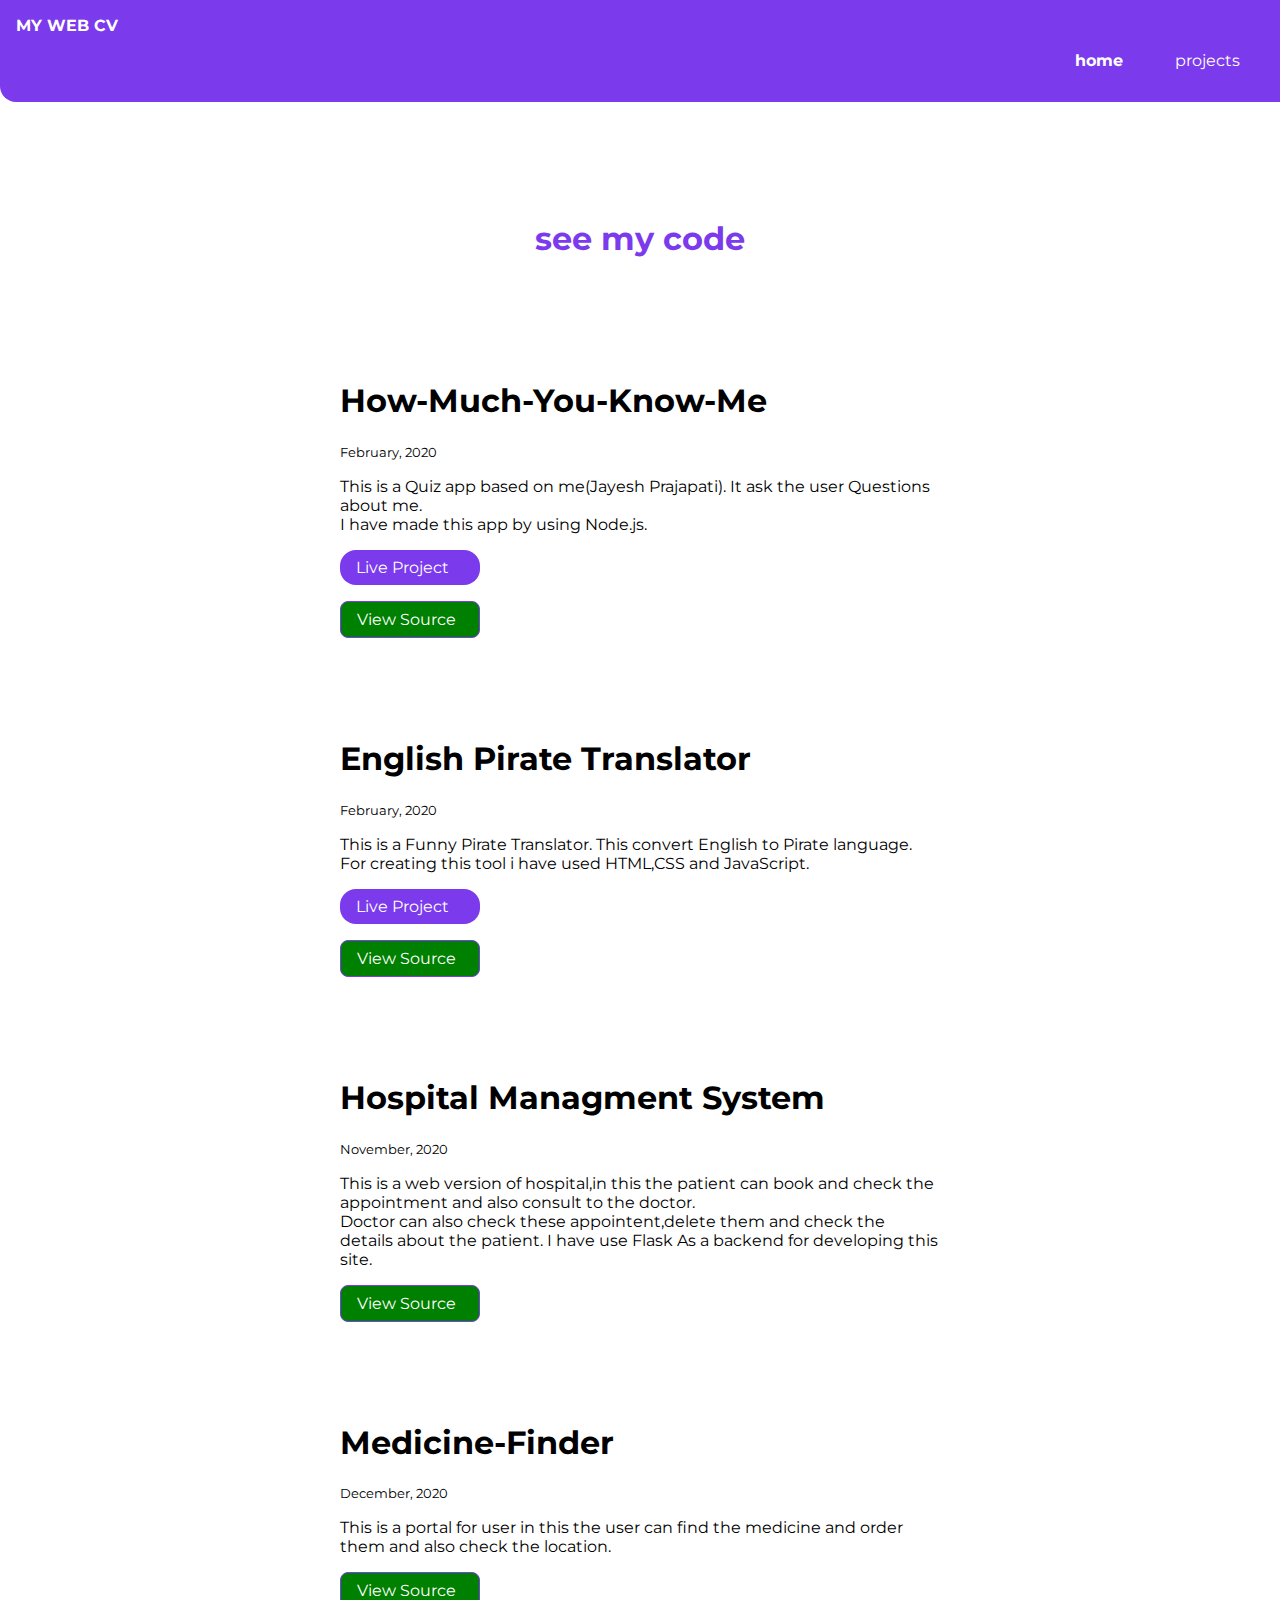
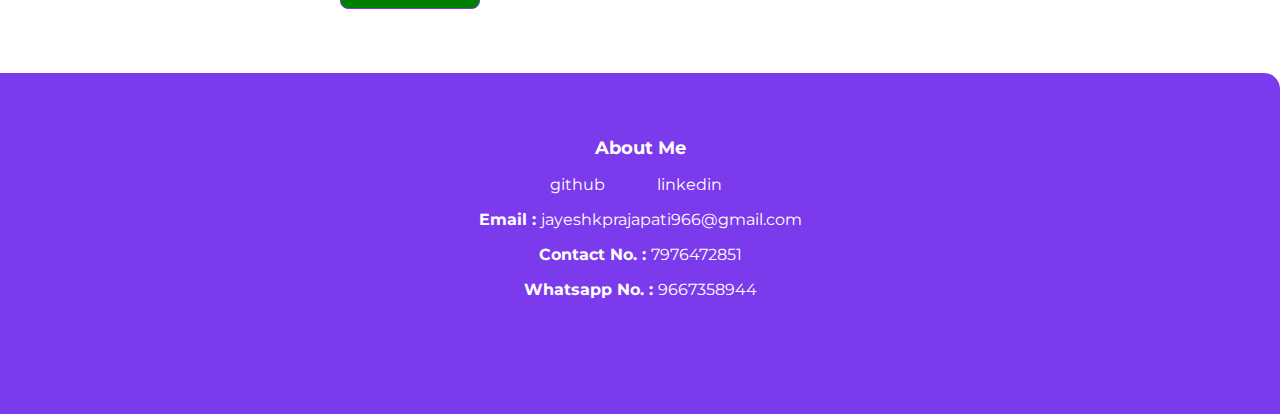
==== projects.html @ fba62078 "doc-change" ====
<!DOCTYPE html>
<html lang="en">

<head>
    <meta charset="UTF-8">
    <link href="main.css" rel="stylesheet" />
    <title>projects | adarshbalika</title>
</head>

<body>
    <nav class="nav-container">
        <div class="nav-brand"><a href="/">MY WEB CV </a></div>
        <ul class="list-non-bullet nav-pills">
            <li class="list-item-inline">
                <a class="link link-active" href="/">home</a>
            </li>
            <li class="list-item-inline">
                <a class="link" href="/projects.html">projects</a>
            </li>

        </ul>
    </nav>


    <header class="head">
        <h1 class="head-heading">see my <span class="heading-inverted"> code</span></h1>
    </header>

    <ul class="list-non-bullet">

        <li>
            <article class="showcase-list container container-center ">
                <h1>How-Much-You-Know-Me </h1>
                <small>February, 2020</small>
                <p>
                    This is a Quiz app based on me(Jayesh Prajapati). It ask the user Questions about me.
                    <br/> I have made this app by using Node.js.
                </p>
                <a class="link link-primary" href="https://repl.it/@pajiUPwala/Firstlession-Quiz-of-me#index.js?embed=1&output=1">Live Project</a>
                <a class="link link-secondary" href="https://github.com/jayPaji-966/How-MUCH-you-KnoW-ME">View Source</a>

            </article>

        </li>

        <li>
            <article class="showcase-list container container-center ">
                <h1>English Pirate Translator</h1>
                <small>February, 2020</small>
                <p> This is a Funny Pirate Translator. This convert English to Pirate language. <br/> For creating this tool i have used HTML,CSS and JavaScript.

                </p>

                <a class="link link-primary" href="https://my-pirate-translator.netlify.app">Live Project</a>
                <a class="link link-secondary" href="https://github.com/jayPaji-966/My_Translator">View Source</a>

            </article>

        </li>

        <li>
            <article class="showcase-list container container-center ">
                <h1>Hospital Managment System</h1>
                <small>November, 2020</small>
                <p>
                    This is a web version of hospital,in this the patient can book and check the appointment and also consult to the doctor.
                    <br> Doctor can also check these appointent,delete them and check the details about the patient. I have use Flask As a backend for developing this site.
                </p>

                <a class="link link-secondary" href="https://github.com/jayPaji-966/Hospital-management-System">View Source</a>

            </article>

        </li>

        <li>
            <article class="showcase-list container container-center ">
                <h1>Medicine-Finder</h1>
                <small>December, 2020</small>
                <p>
                    This is a portal for user in this the user can find the medicine and order them and also check the location.

                </p>
                <a class="link link-secondary" href="https://github.com/jayPaji-966/Medicine-Finder-">View Source</a>

            </article>

        </li>



    </ul>

    <footer class="footer">
        <div class="footer-header">About Me </div>
        <ul class="social-links list-non-bullet">
            <li class="list-item-inline">
                <a class="link" href="https://github.com/jayPaji-966">
                    github
                </a>
            </li>

            <li class="list-item-inline">
                <a class="link" href="https://www.linkedin.com/in/jayesh-prajapati-b5a931145/">
                    linkedin
                </a>
            </li>

            <li class="list-item-inline">


                <p><strong> Email : </strong> jayeshkprajapati966@gmail.com </p>
                <p><strong> Contact No. : </strong> 7976472851 </p>
                <p><strong> Whatsapp No. : </strong> 9667358944 </p>

            </li>



        </ul>
    </footer>



</body>

</html>
---- main.css ----
@import url('https://fonts.googleapis.com/css2?family=Montserrat:wght@400;700&display=swap');
:root {
    --primary-color: #7C3AED;
    --dark-gray: #6B7280;
}

body {
    font-family: 'Montserrat', sans-serif;
    margin: 0px
}

hr {
    margin: 2rem 0rem;
}


/** spaces **/

.margin-md {
    margin: 2rem;
}


/** container **/

.container {
    padding: 0rem 1rem;
}

.container-center {
    max-width: 600px;
    margin: auto;
}


/** links **/

.link {
    box-sizing: border-box;
    text-decoration: none;
    padding: 0.5rem 1rem;
}

.link-primary {
    background-color: var(--primary-color);
    border-radius: 1rem;
    color: white;
    display: block;
    max-width: 140px;
    margin: 1rem 1rem 1rem 0rem;
}

.link-secondary {
    color: white;
    background-color: green;
    border-radius: 0.5rem;
    border: 1px solid var(--primary-color);
    display: block;
    max-width: 140px;
    margin: 1rem 1rem 1rem 0rem;
}


/** look into BEM naming convention for CSS **/


/** lists **/

.list-non-bullet {
    list-style: none;
    padding-inline-start: 0px;
}

.list-item-inline {
    display: inline;
    padding: 0rem 0.5rem;
}


/** navigation **/

.nav-container {
    background-color: var(--primary-color);
    color: white;
    padding: 1rem;
    border-bottom-left-radius: 1rem;
}

.nav-container .nav-brand {
    font-weight: bold;
}

.nav-brand a {
    text-decoration: none;
    color: inherit;
}

.nav-container .nav-pills {
    text-align: right;
}

.nav-container .link {
    color: white;
}

.nav-container .link-active {
    font-weight: bold;
}


/** header **/

.head {
    padding: 2rem;
    padding-top: 5rem;
}

.head .mypic {
    max-width: 80%;
    width: 350px;
    display: block;
    margin: auto;
}

.head .head-heading {
    text-align: center;
    padding-top: 1rem;
    color: var(--dark-gray);
}

.head .head-heading {
    color: var(--primary-color);
}

.head .head-h2 {
    text-align: center;
    padding-top: 1rem;
    color: var(--dark-gray);
}


/** sections **/

.section {
    padding: 2rem;
}

.section h1 {
    text-align: center;
}


/** footers **/

.footer {
    background-color: var(--primary-color);
    padding: 4rem 1rem;
    text-align: center;
    color: white;
    border-top-right-radius: 1rem;
}

.footer .link {
    color: white
}

.footer .footer-header {
    font-weight: bold;
    font-size: large;
}

.footer ul {
    padding-inline-start: 0px;
}


/** projects **/

.showcase-list {
    padding: 2rem;
}


/** blogs **/

.showcase-blog {
    padding-bottom: 6rem;
}
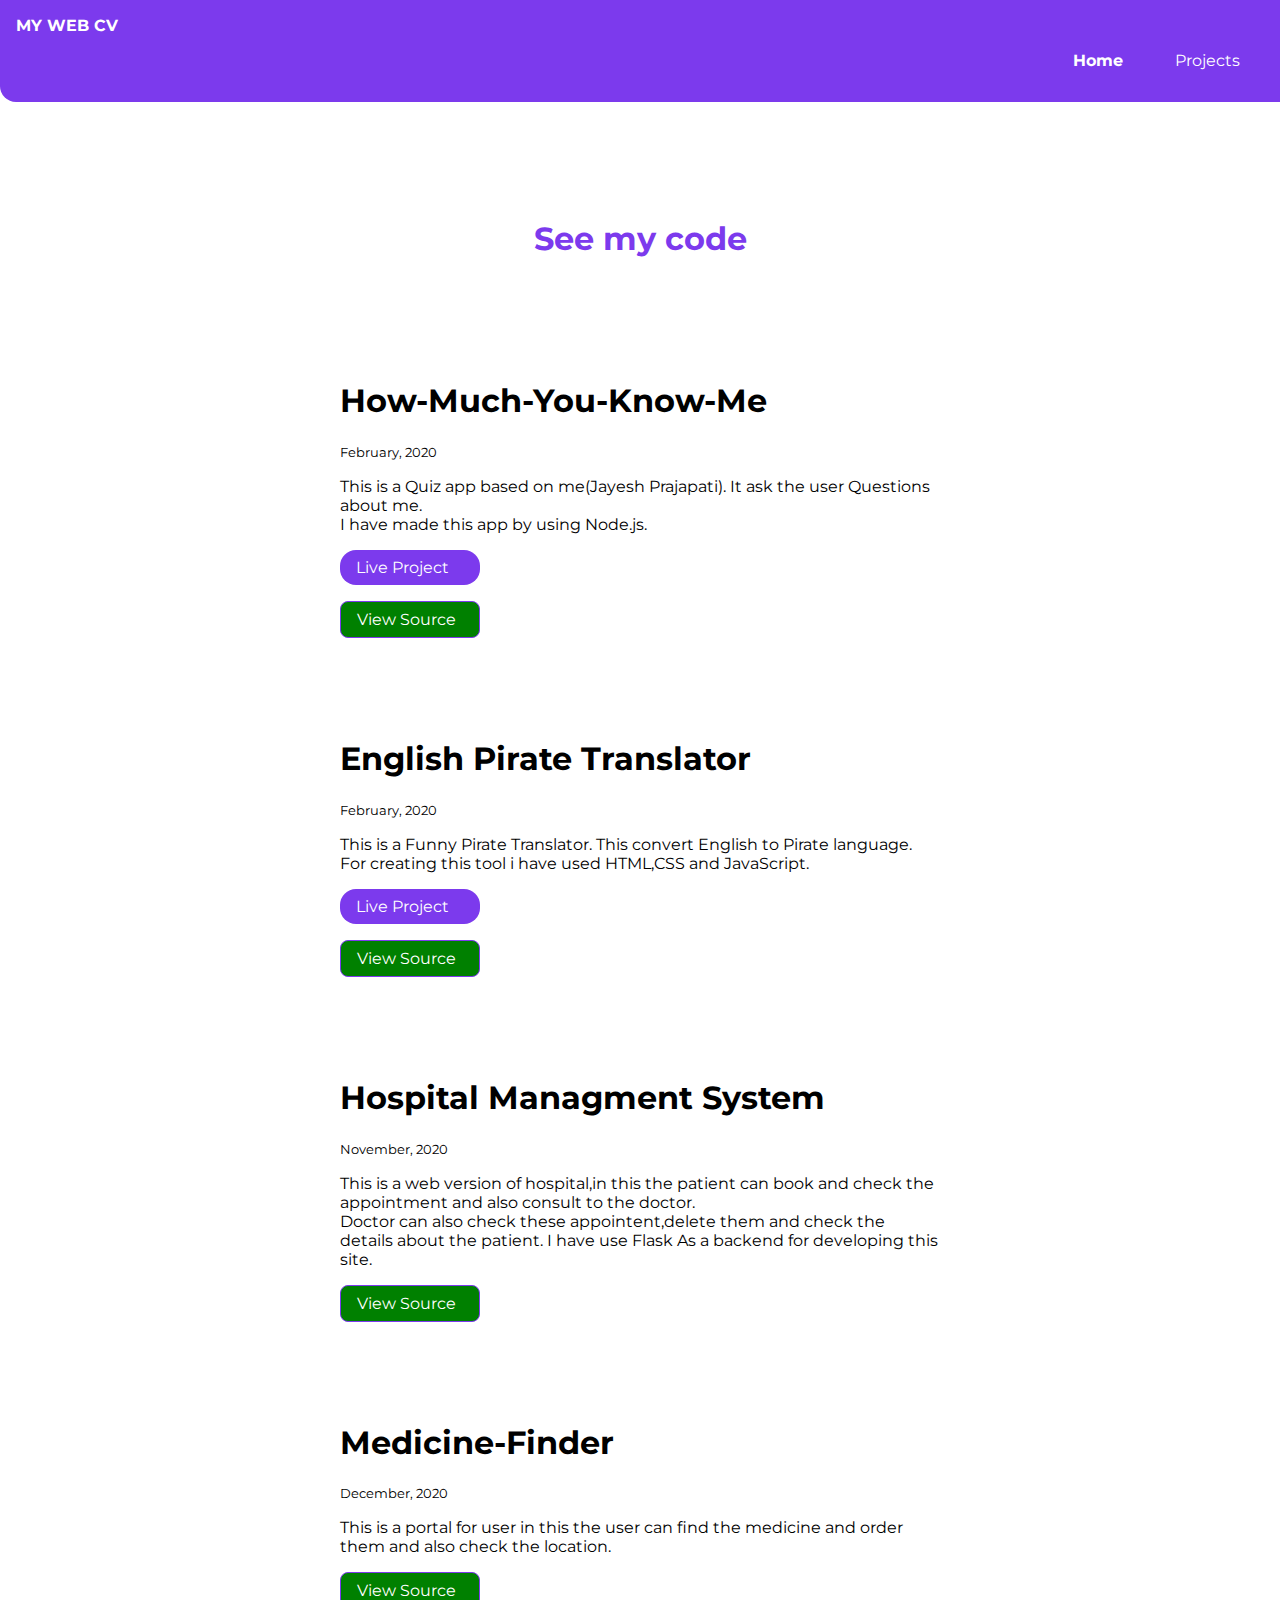
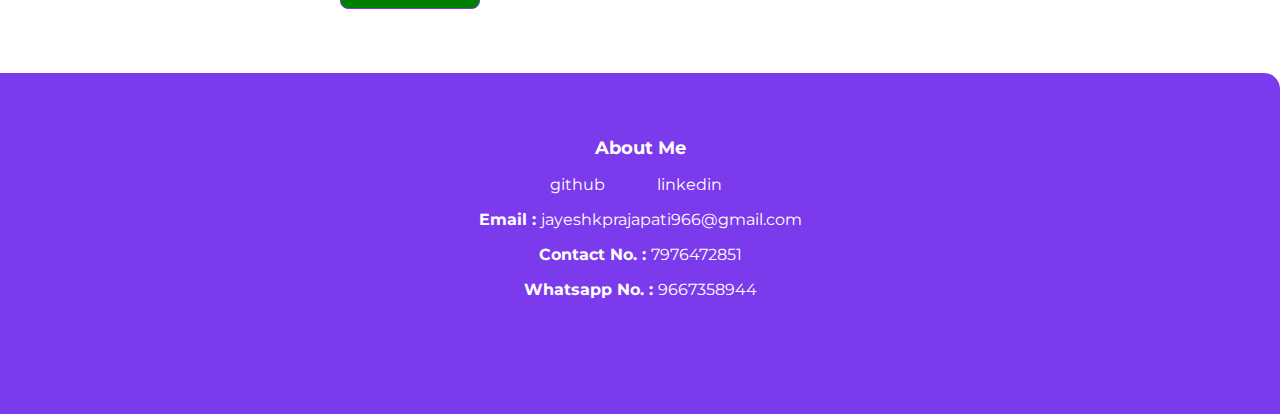
==== commit 03d15c38: "Update projects.html" ====
--- a/projects.html
+++ b/projects.html
@@ -4,7 +4,7 @@
 <head>
     <meta charset="UTF-8">
     <link href="main.css" rel="stylesheet" />
-    <title>projects | adarshbalika</title>
+    <title>Projects</title>
 </head>
 
 <body>
@@ -12,10 +12,10 @@
         <div class="nav-brand"><a href="/">MY WEB CV </a></div>
         <ul class="list-non-bullet nav-pills">
             <li class="list-item-inline">
-                <a class="link link-active" href="/">home</a>
+                <a class="link link-active" href="/">Home</a>
             </li>
             <li class="list-item-inline">
-                <a class="link" href="/projects.html">projects</a>
+                <a class="link" href="/projects.html">Projects</a>
             </li>
 
         </ul>
@@ -23,7 +23,7 @@
 
 
     <header class="head">
-        <h1 class="head-heading">see my <span class="heading-inverted"> code</span></h1>
+        <h1 class="head-heading">See my <span class="heading-inverted"> code</span></h1>
     </header>
 
     <ul class="list-non-bullet">
